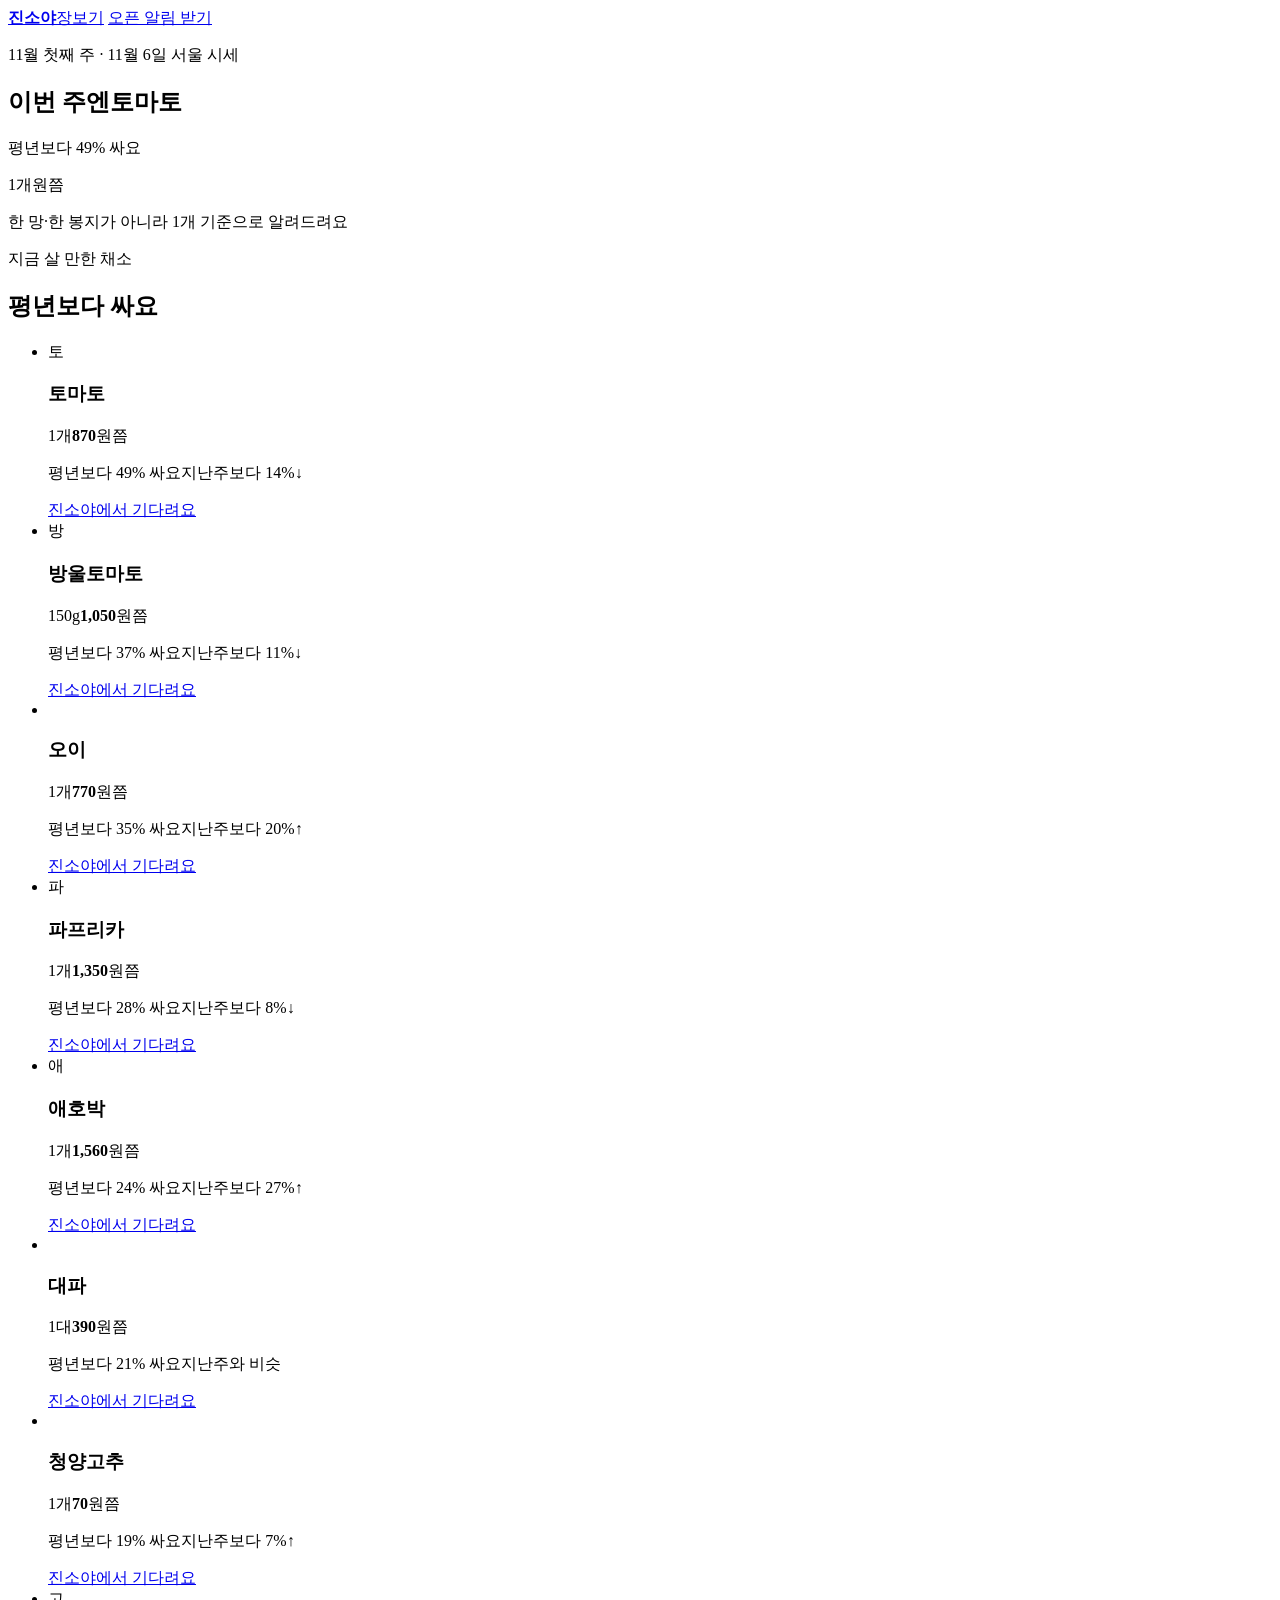
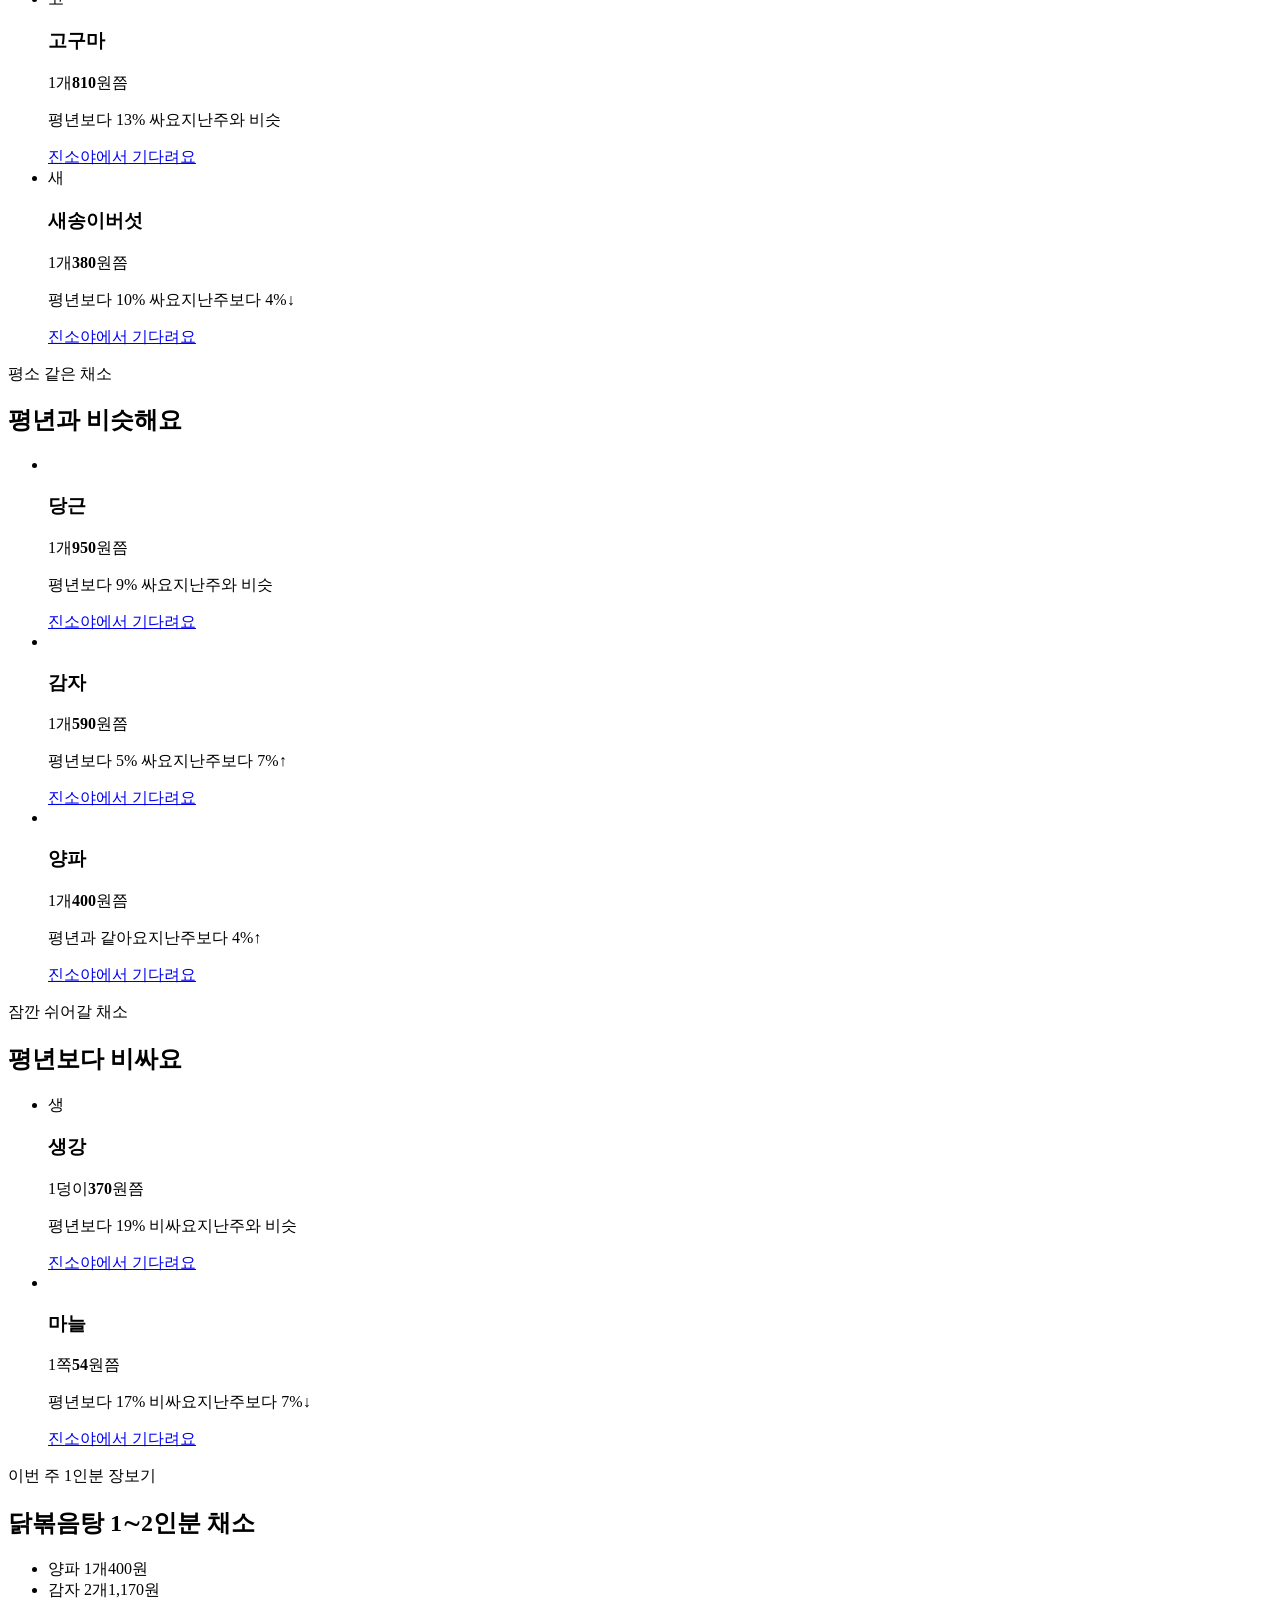
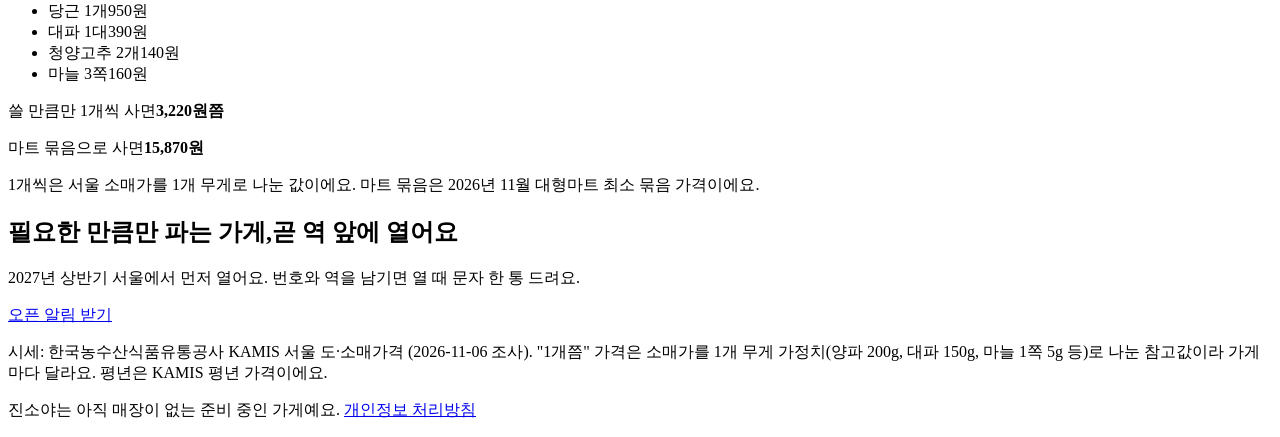
==== jangbogi/index.html @ e2eb1c53 "주간 장보기 첫 공개 (11월 6일 서울 시세)" ====
<!DOCTYPE html>
<html lang="ko">
  <head>
    <base href="/jinsoya-pages/jangbogi/"/>
    <meta charset="utf-8"/>
    <meta property="og:title" content="진소야 장보기 · 11월 첫째 주"/>
    <meta property="og:description" content="11월 첫째 주엔 토마토. 서울 채소 시세를 한 망이 아니라 1개 기준으로 알려드려요."/>
    <meta property="og:type" content="website"/>
    <link crossorigin href="https://cdn.jsdelivr.net" rel="preconnect"/>
    <link crossorigin href="https://cdn.jsdelivr.net/gh/orioncactus/pretendard@v1.3.9/dist/web/variable/pretendardvariable-dynamic-subset.min.css" rel="stylesheet"/>
    <link href="styles/jangbogi.css" rel="stylesheet"/>
    <!--$-->
    <title>진소야 장보기 · 11월 첫째 주 채소 시세</title>
    <meta name="viewport" content="width=device-width, initial-scale=1"/>
    <meta name="description" content="11월 첫째 주엔 토마토. 서울 채소 시세를 한 망이 아니라 1개 기준으로 알려드려요."/>
    <meta name="theme-color" content="#070A08"/>
    <!--/-->
  </head>
  <body>
    <div class="page">
      <header class="bar">
        <a class="brand" href="https://realyoungk.github.io/jinsoya-pages/"><strong>진소야</strong><span>장보기</span></a>
        <a class="bar-cta" href="https://realyoungk.github.io/jinsoya-pages/#signup">오픈 알림 받기</a>
      </header>
      <main>
        <section class="hero" aria-labelledby="hero-title">
          <div class="aurora" aria-hidden="true"></div>
          <p class="eyebrow">11월 첫째 주 · 11월 6일 서울 시세</p>
          <h1 id="hero-title"><span class="line">이번 주엔</span><span class="line lime">토마토</span></h1>
          <p class="hero-sub">평년보다 49% 싸요</p>
          <p class="hero-price">
            <span class="unit">1개</span><strong class="num count" style="--to: 870" aria-label="870"></strong><span class="unit">원쯤</span>
          </p>
          <p class="hero-note">한 망·한 봉지가 아니라 1개 기준으로 알려드려요</p>
        </section>
        <section id="cheap" class="block cheap" aria-labelledby="cheap-title">
          <p class="eyebrow">지금 살 만한 채소</p>
          <h2 id="cheap-title">평년보다 싸요</h2>
          <ul class="cards">
            <li class="card">
              <div class="card-head"><span class="card-dot" aria-hidden="true">토</span><h3>토마토</h3></div><p class="card-price"><span>1개</span><strong>870</strong><span>원쯤</span></p><p class="card-trend"><span class="chip cheap">평년보다 49% 싸요</span><span class="week">지난주보다 14%↓</span></p><a class="wait" rel="noopener" href="https://docs.google.com/forms/d/e/1FAIpQLSe5ff_PrtIJWyeBAKrIiZM1Bw_v1-FoOFk8PEQ3kJhehnANwA/viewform?usp=pp_url&amp;entry.336429122=%ED%86%A0%EB%A7%88%ED%86%A0" target="_blank">진소야에서 기다려요</a>
            </li>
            <li class="card">
              <div class="card-head"><span class="card-dot" aria-hidden="true">방</span><h3>방울토마토</h3></div><p class="card-price"><span>150g</span><strong>1,050</strong><span>원쯤</span></p><p class="card-trend"><span class="chip cheap">평년보다 37% 싸요</span><span class="week">지난주보다 11%↓</span></p><a class="wait" rel="noopener" href="https://docs.google.com/forms/d/e/1FAIpQLSe5ff_PrtIJWyeBAKrIiZM1Bw_v1-FoOFk8PEQ3kJhehnANwA/viewform?usp=pp_url&amp;entry.336429122=%EB%B0%A9%EC%9A%B8%ED%86%A0%EB%A7%88%ED%86%A0" target="_blank">진소야에서 기다려요</a>
            </li>
            <li class="card">
              <div class="card-head"><img class="card-veg" aria-hidden="true" alt src="images/veg/v-cucumber.png"/><h3>오이</h3></div><p class="card-price"><span>1개</span><strong>770</strong><span>원쯤</span></p><p class="card-trend"><span class="chip cheap">평년보다 35% 싸요</span><span class="week">지난주보다 20%↑</span></p><a class="wait" rel="noopener" href="https://docs.google.com/forms/d/e/1FAIpQLSe5ff_PrtIJWyeBAKrIiZM1Bw_v1-FoOFk8PEQ3kJhehnANwA/viewform?usp=pp_url&amp;entry.336429122=%EC%98%A4%EC%9D%B4" target="_blank">진소야에서 기다려요</a>
            </li>
            <li class="card">
              <div class="card-head"><span class="card-dot" aria-hidden="true">파</span><h3>파프리카</h3></div><p class="card-price"><span>1개</span><strong>1,350</strong><span>원쯤</span></p><p class="card-trend"><span class="chip cheap">평년보다 28% 싸요</span><span class="week">지난주보다 8%↓</span></p><a class="wait" rel="noopener" href="https://docs.google.com/forms/d/e/1FAIpQLSe5ff_PrtIJWyeBAKrIiZM1Bw_v1-FoOFk8PEQ3kJhehnANwA/viewform?usp=pp_url&amp;entry.336429122=%ED%8C%8C%ED%94%84%EB%A6%AC%EC%B9%B4" target="_blank">진소야에서 기다려요</a>
            </li>
            <li class="card">
              <div class="card-head"><span class="card-dot" aria-hidden="true">애</span><h3>애호박</h3></div><p class="card-price"><span>1개</span><strong>1,560</strong><span>원쯤</span></p><p class="card-trend"><span class="chip cheap">평년보다 24% 싸요</span><span class="week">지난주보다 27%↑</span></p><a class="wait" rel="noopener" href="https://docs.google.com/forms/d/e/1FAIpQLSe5ff_PrtIJWyeBAKrIiZM1Bw_v1-FoOFk8PEQ3kJhehnANwA/viewform?usp=pp_url&amp;entry.336429122=%EC%95%A0%ED%98%B8%EB%B0%95" target="_blank">진소야에서 기다려요</a>
            </li>
            <li class="card">
              <div class="card-head"><img class="card-veg" aria-hidden="true" alt src="images/veg/v-scallion.png"/><h3>대파</h3></div><p class="card-price"><span>1대</span><strong>390</strong><span>원쯤</span></p><p class="card-trend"><span class="chip cheap">평년보다 21% 싸요</span><span class="week">지난주와 비슷</span></p><a class="wait" rel="noopener" href="https://docs.google.com/forms/d/e/1FAIpQLSe5ff_PrtIJWyeBAKrIiZM1Bw_v1-FoOFk8PEQ3kJhehnANwA/viewform?usp=pp_url&amp;entry.875982512=%EB%8C%80%ED%8C%8C" target="_blank">진소야에서 기다려요</a>
            </li>
            <li class="card">
              <div class="card-head"><img class="card-veg" aria-hidden="true" alt src="images/veg/v-chili.png"/><h3>청양고추</h3></div><p class="card-price"><span>1개</span><strong>70</strong><span>원쯤</span></p><p class="card-trend"><span class="chip cheap">평년보다 19% 싸요</span><span class="week">지난주보다 7%↑</span></p><a class="wait" rel="noopener" href="https://docs.google.com/forms/d/e/1FAIpQLSe5ff_PrtIJWyeBAKrIiZM1Bw_v1-FoOFk8PEQ3kJhehnANwA/viewform?usp=pp_url&amp;entry.875982512=%EC%B2%AD%EC%96%91%EA%B3%A0%EC%B6%94" target="_blank">진소야에서 기다려요</a>
            </li>
            <li class="card">
              <div class="card-head"><span class="card-dot" aria-hidden="true">고</span><h3>고구마</h3></div><p class="card-price"><span>1개</span><strong>810</strong><span>원쯤</span></p><p class="card-trend"><span class="chip cheap">평년보다 13% 싸요</span><span class="week">지난주와 비슷</span></p><a class="wait" rel="noopener" href="https://docs.google.com/forms/d/e/1FAIpQLSe5ff_PrtIJWyeBAKrIiZM1Bw_v1-FoOFk8PEQ3kJhehnANwA/viewform?usp=pp_url&amp;entry.1310717686=%EA%B3%A0%EA%B5%AC%EB%A7%88" target="_blank">진소야에서 기다려요</a>
            </li>
            <li class="card">
              <div class="card-head"><span class="card-dot" aria-hidden="true">새</span><h3>새송이버섯</h3></div><p class="card-price"><span>1개</span><strong>380</strong><span>원쯤</span></p><p class="card-trend"><span class="chip cheap">평년보다 10% 싸요</span><span class="week">지난주보다 4%↓</span></p><a class="wait" rel="noopener" href="https://docs.google.com/forms/d/e/1FAIpQLSe5ff_PrtIJWyeBAKrIiZM1Bw_v1-FoOFk8PEQ3kJhehnANwA/viewform?usp=pp_url&amp;entry.2146783415=%EC%83%88%EC%86%A1%EC%9D%B4%EB%B2%84%EC%84%AF" target="_blank">진소야에서 기다려요</a>
            </li>
          </ul>
        </section>
        <section id="steady" class="block steady" aria-labelledby="steady-title">
          <p class="eyebrow">평소 같은 채소</p>
          <h2 id="steady-title">평년과 비슷해요</h2>
          <ul class="cards">
            <li class="card">
              <div class="card-head"><img class="card-veg" aria-hidden="true" alt src="images/veg/v-carrot.png"/><h3>당근</h3></div><p class="card-price"><span>1개</span><strong>950</strong><span>원쯤</span></p><p class="card-trend"><span class="chip steady">평년보다 9% 싸요</span><span class="week">지난주와 비슷</span></p><a class="wait" rel="noopener" href="https://docs.google.com/forms/d/e/1FAIpQLSe5ff_PrtIJWyeBAKrIiZM1Bw_v1-FoOFk8PEQ3kJhehnANwA/viewform?usp=pp_url&amp;entry.1310717686=%EB%8B%B9%EA%B7%BC" target="_blank">진소야에서 기다려요</a>
            </li>
            <li class="card">
              <div class="card-head"><img class="card-veg" aria-hidden="true" alt src="images/veg/v-potato.png"/><h3>감자</h3></div><p class="card-price"><span>1개</span><strong>590</strong><span>원쯤</span></p><p class="card-trend"><span class="chip steady">평년보다 5% 싸요</span><span class="week">지난주보다 7%↑</span></p><a class="wait" rel="noopener" href="https://docs.google.com/forms/d/e/1FAIpQLSe5ff_PrtIJWyeBAKrIiZM1Bw_v1-FoOFk8PEQ3kJhehnANwA/viewform?usp=pp_url&amp;entry.1310717686=%EA%B0%90%EC%9E%90" target="_blank">진소야에서 기다려요</a>
            </li>
            <li class="card">
              <div class="card-head"><img class="card-veg" aria-hidden="true" alt src="images/veg/v-onion.png"/><h3>양파</h3></div><p class="card-price"><span>1개</span><strong>400</strong><span>원쯤</span></p><p class="card-trend"><span class="chip steady">평년과 같아요</span><span class="week">지난주보다 4%↑</span></p><a class="wait" rel="noopener" href="https://docs.google.com/forms/d/e/1FAIpQLSe5ff_PrtIJWyeBAKrIiZM1Bw_v1-FoOFk8PEQ3kJhehnANwA/viewform?usp=pp_url&amp;entry.875982512=%EC%96%91%ED%8C%8C" target="_blank">진소야에서 기다려요</a>
            </li>
          </ul>
        </section>
        <section id="pricey" class="block pricey" aria-labelledby="pricey-title">
          <p class="eyebrow">잠깐 쉬어갈 채소</p>
          <h2 id="pricey-title">평년보다 비싸요</h2>
          <ul class="cards">
            <li class="card">
              <div class="card-head"><span class="card-dot" aria-hidden="true">생</span><h3>생강</h3></div><p class="card-price"><span>1덩이</span><strong>370</strong><span>원쯤</span></p><p class="card-trend"><span class="chip pricey">평년보다 19% 비싸요</span><span class="week">지난주와 비슷</span></p><a class="wait" rel="noopener" href="https://docs.google.com/forms/d/e/1FAIpQLSe5ff_PrtIJWyeBAKrIiZM1Bw_v1-FoOFk8PEQ3kJhehnANwA/viewform?usp=pp_url&amp;entry.875982512=%EC%83%9D%EA%B0%95" target="_blank">진소야에서 기다려요</a>
            </li>
            <li class="card">
              <div class="card-head"><img class="card-veg" aria-hidden="true" alt src="images/veg/v-garlic.png"/><h3>마늘</h3></div><p class="card-price"><span>1쪽</span><strong>54</strong><span>원쯤</span></p><p class="card-trend"><span class="chip pricey">평년보다 17% 비싸요</span><span class="week">지난주보다 7%↓</span></p><a class="wait" rel="noopener" href="https://docs.google.com/forms/d/e/1FAIpQLSe5ff_PrtIJWyeBAKrIiZM1Bw_v1-FoOFk8PEQ3kJhehnANwA/viewform?usp=pp_url&amp;entry.875982512=%EB%A7%88%EB%8A%98" target="_blank">진소야에서 기다려요</a>
            </li>
          </ul>
        </section>
        <section id="basket" class="block basket" aria-labelledby="basket-title">
          <p class="eyebrow">이번 주 1인분 장보기</p>
          <h2 id="basket-title">닭볶음탕 1∼2인분 채소</h2>
          <ul class="lines">
            <li><span class="name">양파 1개</span><span class="sub">400원</span></li>
            <li><span class="name">감자 2개</span><span class="sub">1,170원</span></li>
            <li><span class="name">당근 1개</span><span class="sub">950원</span></li>
            <li><span class="name">대파 1대</span><span class="sub">390원</span></li>
            <li><span class="name">청양고추 2개</span><span class="sub">140원</span></li>
            <li><span class="name">마늘 3쪽</span><span class="sub">160원</span></li>
          </ul>
          <div class="totals">
            <p class="total"><span>쓸 만큼만 1개씩 사면</span><strong>3,220원쯤</strong></p>
            <p class="bundle"><span>마트 묶음으로 사면</span><strong>15,870원</strong></p>
          </div>
          <p class="fine">1개씩은 서울 소매가를 1개 무게로 나눈 값이에요. 마트 묶음은 2026년 11월 대형마트 최소 묶음 가격이에요.</p>
        </section>
        <section class="block cta" aria-labelledby="cta-title">
          <h2 id="cta-title"><span class="line">필요한 만큼만 파는 가게,</span><span class="line lime">곧 역 앞에 열어요</span></h2>
          <p>2027년 상반기 서울에서 먼저 열어요. 번호와 역을 남기면 열 때 문자 한 통 드려요.</p>
          <a class="button" href="https://realyoungk.github.io/jinsoya-pages/#signup">오픈 알림 받기</a>
        </section>
      </main>
      <footer class="foot">
        <p>
          시세: 한국농수산식품유통공사 KAMIS 서울 도·소매가격 (2026-11-06 조사). "1개쯤" 가격은 소매가를 1개 무게 가정치(양파 200g, 대파 150g, 마늘 1쪽 5g 등)로 나눈 참고값이라 가게마다 달라요. 
          평년은 KAMIS 평년 가격이에요.
        </p>
        <p>
          진소야는 아직 매장이 없는 준비 중인 가게예요. <a href="https://realyoungk.github.io/jinsoya-pages/privacy.html">개인정보 처리방침</a>
        </p>
      </footer>
    </div>
  </body>
</html>
---- jangbogi/styles/jangbogi.css ----
/* 진소야 장보기 — 랜딩 v8 언어: 어두운 무대 + 굵은 흰 글씨 + 라임 강조 + 코랄은 "비싸요" */
:root {
  --stage: #0B0E0A;
  --stage-2: #121812;
  --card: #151C16;
  --line: rgba(244, 247, 241, .10);
  --text: #F4F7F1;
  --muted: #A3AFA6;
  --lime: #C8F169;
  --mint: #8EE3B0;
  --coral: #FF7A59;
  --font: "Pretendard Variable", Pretendard, -apple-system, BlinkMacSystemFont, "Apple SD Gothic Neo", "Malgun Gothic", "Noto Sans KR", sans-serif;
  --gutter: clamp(1rem, 5vw, 3rem);
  --wrap: 68rem;
  --ease: cubic-bezier(.2, .8, .2, 1);
  color-scheme: dark;
}

* { box-sizing: border-box; }
html { -webkit-text-size-adjust: 100%; }
body {
  margin: 0;
  background: var(--stage);
  color: var(--text);
  font-family: var(--font);
  font-size: 1rem;
  line-height: 1.6;
  letter-spacing: -0.015em;
  word-break: keep-all;
  overflow-wrap: break-word;
  -webkit-font-smoothing: antialiased;
  overflow-x: clip;
}
a { color: inherit; }
img { display: block; max-width: 100%; }
h1, h2, h3, p { margin: 0; }

/* 머리글 */
.bar {
  position: sticky; top: 0; z-index: 10;
  display: flex; align-items: center; justify-content: space-between;
  padding: .75rem var(--gutter);
  background: rgba(11, 14, 10, .72);
  backdrop-filter: blur(14px) saturate(1.4);
  -webkit-backdrop-filter: blur(14px) saturate(1.4);
  border-bottom: 1px solid var(--line);
}
.brand { display: flex; gap: .4rem; align-items: baseline; text-decoration: none; font-size: 1.05rem; }
.brand strong { font-weight: 800; letter-spacing: -0.04em; }
.brand span { color: var(--lime); font-weight: 700; }
.bar-cta {
  text-decoration: none; font-weight: 700; font-size: .9rem;
  padding: .5rem .95rem; border-radius: 999px;
  background: var(--text); color: var(--stage);
}

main { display: block; }

/* 히어로 */
.hero {
  position: relative; isolation: isolate;
  min-height: min(92svh, 52rem);
  display: flex; flex-direction: column; align-items: center; justify-content: center;
  text-align: center;
  padding: 5rem var(--gutter) 4rem;
  overflow: hidden;
}
.aurora {
  position: absolute; inset: -20%; z-index: -1;
  background:
    radial-gradient(40% 35% at 30% 40%, rgba(200, 241, 105, .28), transparent 70%),
    radial-gradient(35% 30% at 70% 55%, rgba(142, 227, 176, .22), transparent 70%),
    radial-gradient(30% 25% at 50% 80%, rgba(255, 228, 138, .10), transparent 70%);
  filter: blur(30px);
  animation: drift 18s var(--ease) infinite alternate;
}
@keyframes drift {
  from { transform: translate3d(-3%, -2%, 0) scale(1); }
  to { transform: translate3d(3%, 2%, 0) scale(1.08); }
}
.eyebrow { color: var(--muted); font-weight: 700; font-size: .95rem; letter-spacing: -0.01em; }
.hero h1 {
  margin-top: 1rem;
  font-size: clamp(3.2rem, 15vw, 9.5rem);
  font-weight: 800; line-height: 1.02; letter-spacing: -0.06em;
}
.line { display: block; }
.lime { color: var(--lime); }
.hero h1 .line { opacity: 0; transform: translateY(.3em); animation: rise .9s var(--ease) forwards; }
.hero h1 .line + .line { animation-delay: .15s; }
@keyframes rise { to { opacity: 1; transform: none; } }
.hero-sub { margin-top: 1.25rem; font-size: clamp(1.25rem, 4.5vw, 2rem); font-weight: 700; letter-spacing: -0.03em; }
.hero-veg {
  width: clamp(9rem, 34vw, 15rem); margin-top: 2rem;
  filter: drop-shadow(0 30px 40px rgba(0, 0, 0, .55));
  animation: float 6s ease-in-out infinite;
}
@keyframes float { 50% { transform: translateY(-14px) rotate(-3deg); } }
.hero-price { margin-top: 1.5rem; display: flex; align-items: baseline; gap: .5rem; justify-content: center; }
.hero-price .unit { color: var(--muted); font-weight: 700; font-size: clamp(1rem, 3.5vw, 1.4rem); }
.num { font-size: clamp(3rem, 12vw, 6rem); font-weight: 800; letter-spacing: -0.05em; line-height: 1; font-variant-numeric: tabular-nums; }
.hero-note { margin-top: 2rem; color: var(--muted); font-size: .95rem; }

/* 0부터 올라가는 숫자 (CSS만) */
@property --n { syntax: "<integer>"; inherits: false; initial-value: 0; }
.count { --n: var(--to); counter-reset: n var(--n); animation: count 1.6s var(--ease) .4s both; }
.count::after { content: counter(n); }
@keyframes count { from { --n: 0; } to { --n: var(--to); } }

/* 블록 공통 */
.block { max-width: var(--wrap); margin: 0 auto; padding: 4.5rem var(--gutter); }
.block h2 {
  margin-top: .5rem;
  font-size: clamp(2rem, 7vw, 3.75rem); font-weight: 800; line-height: 1.1; letter-spacing: -0.05em;
}
.block.cheap h2 { color: var(--lime); }
.block.pricey h2 { color: var(--coral); }

/* 카드 */
.cards {
  list-style: none; margin: 2rem 0 0; padding: 0;
  display: grid; gap: .75rem;
  grid-template-columns: repeat(auto-fill, minmax(min(100%, 15rem), 1fr));
}
.card {
  position: relative;
  display: flex; flex-direction: column; gap: .6rem;
  padding: 1.25rem;
  background: var(--card);
  border: 1px solid var(--line);
  border-radius: 1.25rem;
  transition: transform .4s var(--ease), border-color .4s var(--ease);
}
.card:hover { transform: translateY(-3px); border-color: rgba(200, 241, 105, .35); }
.card-head { display: flex; align-items: center; gap: .75rem; }
.card-veg { width: 3.25rem; height: 3.25rem; object-fit: contain; filter: drop-shadow(0 8px 10px rgba(0, 0, 0, .5)); }
.card-dot {
  width: 3.25rem; height: 3.25rem; flex: none;
  display: grid; place-items: center;
  border-radius: 50%; background: rgba(200, 241, 105, .12); color: var(--lime);
  font-weight: 800; font-size: 1.25rem;
}
.card h3 { font-size: 1.35rem; font-weight: 800; letter-spacing: -0.04em; }
.card-price { display: flex; align-items: baseline; gap: .35rem; }
.card-price span { color: var(--muted); font-weight: 600; font-size: .9rem; }
.card-price strong { font-size: 2rem; font-weight: 800; letter-spacing: -0.04em; font-variant-numeric: tabular-nums; }
.card-trend { display: flex; flex-wrap: wrap; gap: .4rem .6rem; align-items: center; font-size: .875rem; }
.chip { padding: .2rem .6rem; border-radius: 999px; font-weight: 700; }
.chip.cheap { background: rgba(200, 241, 105, .14); color: var(--lime); }
.chip.steady { background: rgba(244, 247, 241, .08); color: var(--text); }
.chip.pricey { background: rgba(255, 122, 89, .14); color: var(--coral); }
.week { color: var(--muted); }
.wait {
  margin-top: auto; align-self: flex-start;
  font-size: .875rem; font-weight: 700; color: var(--muted);
  text-decoration: none; padding-top: .25rem;
}
.wait::after { content: " →"; }
.wait:hover, .wait:focus-visible { color: var(--lime); }
/* 카드 전체를 누를 수 있게 */
.wait::before { content: ""; position: absolute; inset: 0; border-radius: inherit; }

/* 장바구니 */
.basket .lines { list-style: none; margin: 2rem 0 0; padding: 0; border-top: 1px solid var(--line); max-width: 36rem; }
.basket .lines li { display: flex; justify-content: space-between; padding: .85rem 0; border-bottom: 1px solid var(--line); font-size: 1.05rem; }
.basket .name { font-weight: 700; }
.basket .sub { color: var(--muted); font-variant-numeric: tabular-nums; }
.totals { margin-top: 2rem; display: grid; gap: 1rem; max-width: 36rem; }
.totals p { display: flex; justify-content: space-between; align-items: baseline; gap: 1rem; }
.totals span { color: var(--muted); font-weight: 700; }
.total strong { font-size: clamp(2.25rem, 9vw, 3.5rem); font-weight: 800; color: var(--lime); letter-spacing: -0.05em; }
.bundle strong { font-size: 1.5rem; font-weight: 800; color: var(--coral); text-decoration: line-through; text-decoration-thickness: 2px; }
.fine { margin-top: 1.5rem; color: var(--muted); font-size: .85rem; max-width: 36rem; }

/* 마무리 */
.cta { text-align: center; padding-block: 6rem; }
.cta p { margin: 1.25rem auto 0; color: var(--muted); max-width: 28rem; }
.button {
  display: inline-block; margin-top: 2rem;
  padding: 1rem 2rem; border-radius: 999px;
  background: var(--lime); color: var(--stage);
  font-weight: 800; font-size: 1.1rem; text-decoration: none;
  transition: transform .3s var(--ease);
}
.button:hover { transform: scale(1.04); }

.foot {
  max-width: var(--wrap); margin: 0 auto;
  padding: 2.5rem var(--gutter) 3rem;
  border-top: 1px solid var(--line);
  color: var(--muted); font-size: .8rem; line-height: 1.7;
  display: grid; gap: .75rem;
}

:focus-visible { outline: 2px solid var(--lime); outline-offset: 3px; border-radius: 4px; }

@media (prefers-reduced-motion: reduce) {
  *, *::before, *::after { animation: none !important; transition: none !important; }
  .hero h1 .line { opacity: 1; transform: none; }
}

/* 휴대폰: 카드 두 줄로 촘촘하게 */
@media (max-width: 30rem) {
  .cards { grid-template-columns: repeat(2, minmax(0, 1fr)); gap: .6rem; }
  .card { padding: 1rem .9rem; border-radius: 1rem; gap: .5rem; }
  .card-veg, .card-dot { width: 2.5rem; height: 2.5rem; font-size: 1rem; }
  .card h3 { font-size: 1.1rem; }
  .card-price strong { font-size: 1.55rem; }
  .card-price span { font-size: .8rem; }
  .card-trend { font-size: .75rem; }
  .chip { padding: .15rem .5rem; }
  .wait { font-size: .8rem; }
}
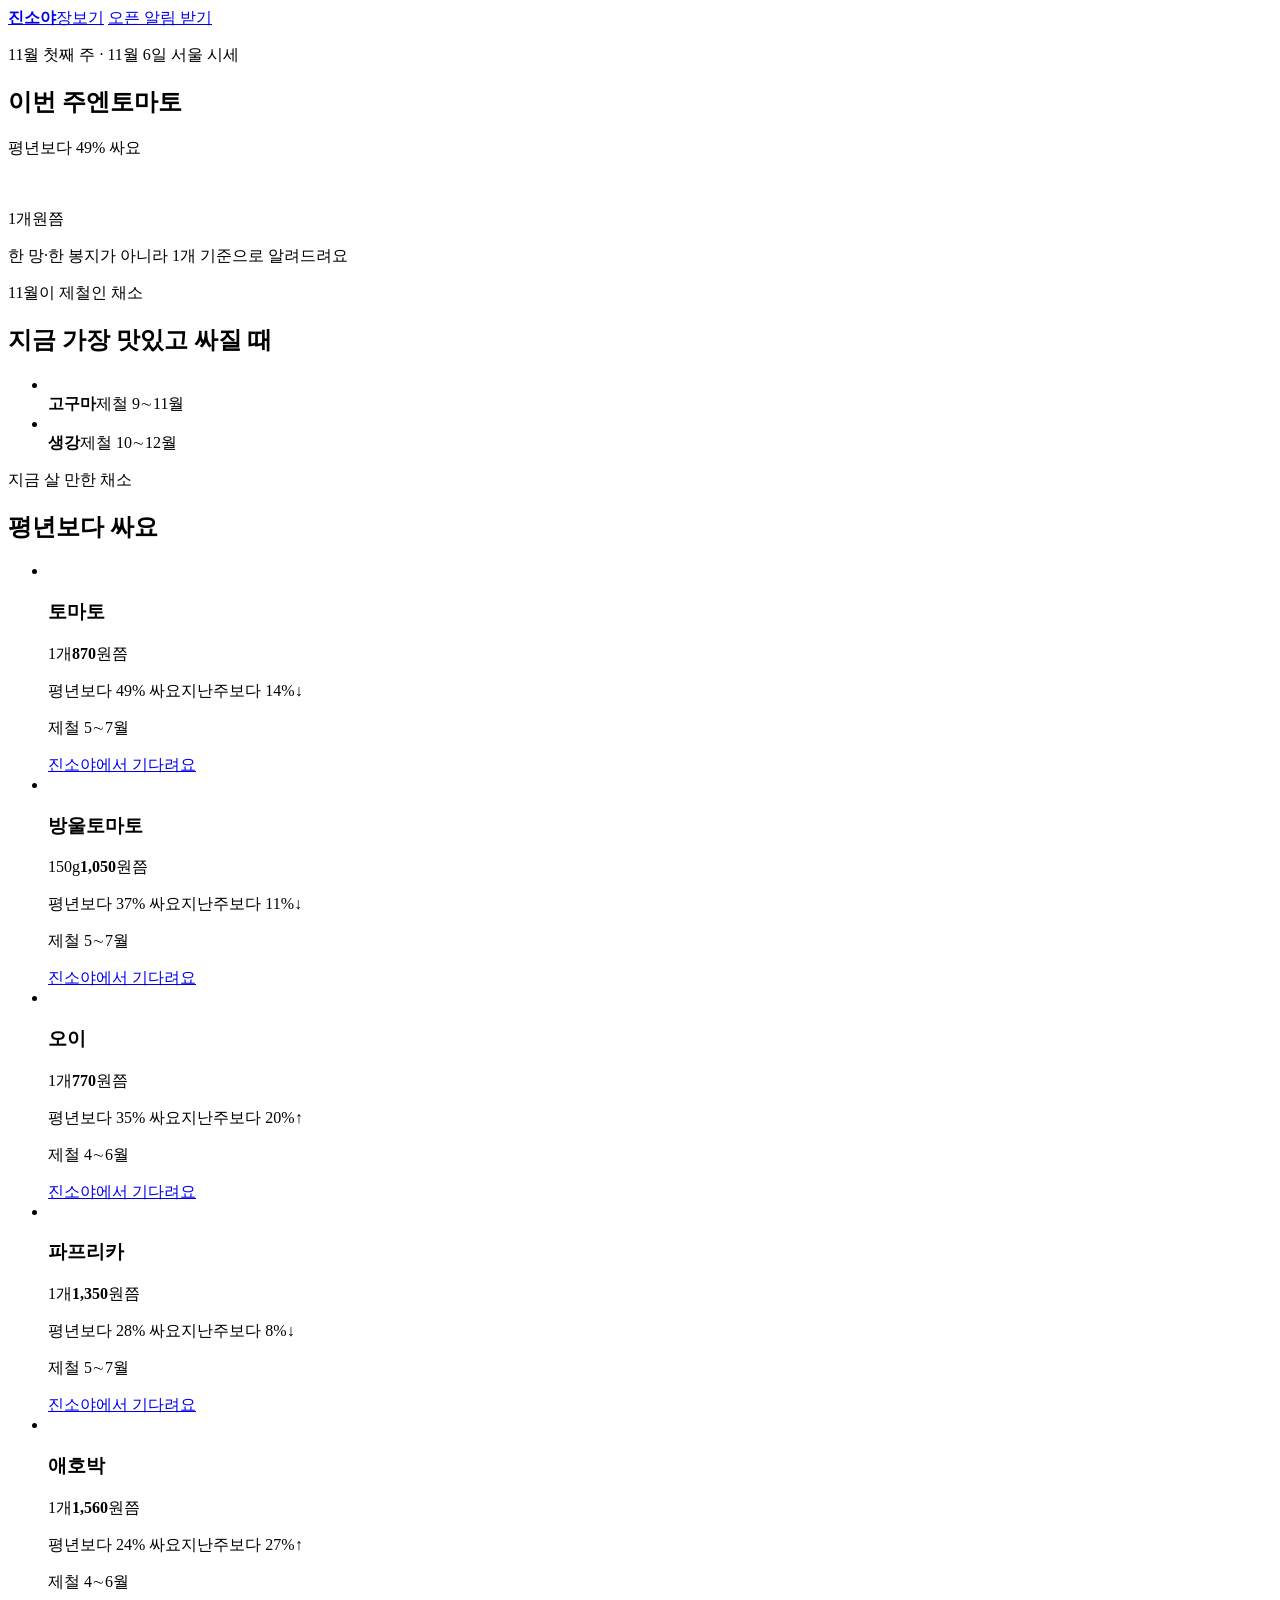
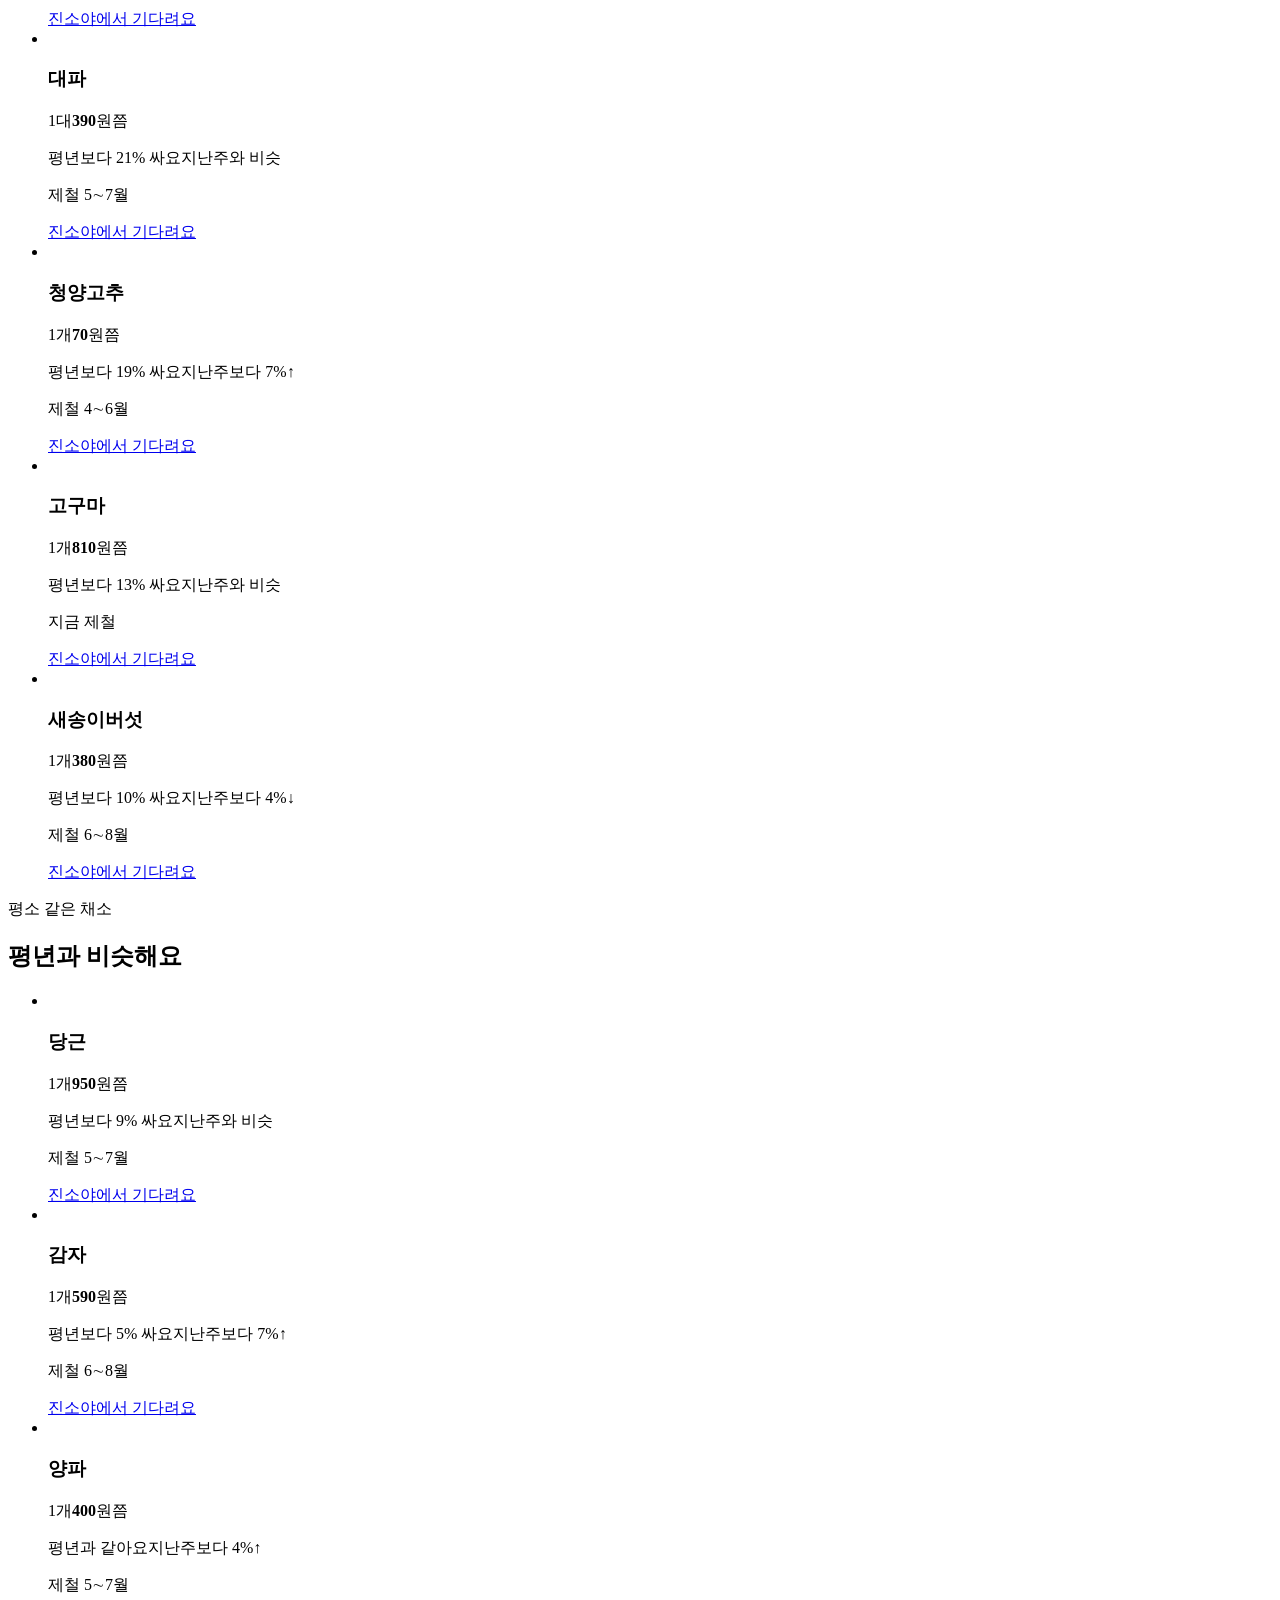
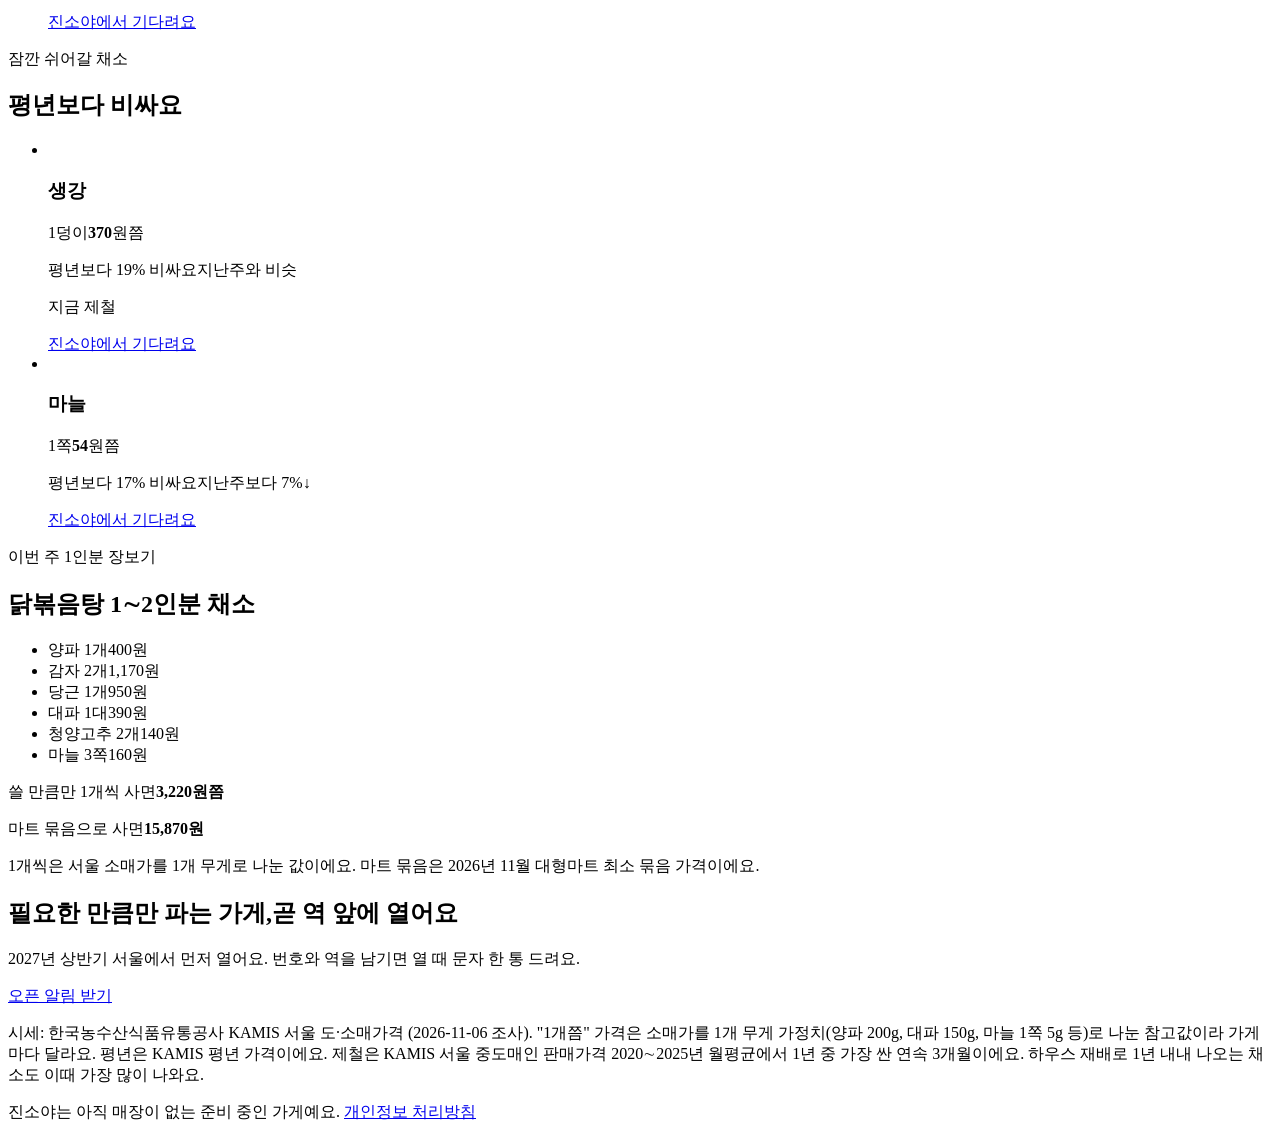
==== commit 3ca727fe: "제철 표시와 채소 이미지 8종 추가" ====
--- a/jangbogi/index.html
+++ b/jangbogi/index.html
@@ -28,41 +28,54 @@
           <p class="eyebrow">11월 첫째 주 · 11월 6일 서울 시세</p>
           <h1 id="hero-title"><span class="line">이번 주엔</span><span class="line lime">토마토</span></h1>
           <p class="hero-sub">평년보다 49% 싸요</p>
+          <img class="hero-veg" aria-hidden="true" alt src="images/veg/v-tomato.png"/>
           <p class="hero-price">
             <span class="unit">1개</span><strong class="num count" style="--to: 870" aria-label="870"></strong><span class="unit">원쯤</span>
           </p>
           <p class="hero-note">한 망·한 봉지가 아니라 1개 기준으로 알려드려요</p>
+        </section>
+        <section id="season" class="block season" aria-labelledby="season-title">
+          <p class="eyebrow">11월이 제철인 채소</p>
+          <h2 id="season-title">지금 가장 맛있고 싸질 때</h2>
+          <ul class="season-list">
+            <li>
+              <img aria-hidden="true" alt src="images/veg/v-sweet-potato.png"/><div><strong>고구마</strong><span>제철 9∼11월</span></div>
+            </li>
+            <li>
+              <img aria-hidden="true" alt src="images/veg/v-ginger.png"/><div><strong>생강</strong><span>제철 10∼12월</span></div>
+            </li>
+          </ul>
         </section>
         <section id="cheap" class="block cheap" aria-labelledby="cheap-title">
           <p class="eyebrow">지금 살 만한 채소</p>
           <h2 id="cheap-title">평년보다 싸요</h2>
           <ul class="cards">
             <li class="card">
-              <div class="card-head"><span class="card-dot" aria-hidden="true">토</span><h3>토마토</h3></div><p class="card-price"><span>1개</span><strong>870</strong><span>원쯤</span></p><p class="card-trend"><span class="chip cheap">평년보다 49% 싸요</span><span class="week">지난주보다 14%↓</span></p><a class="wait" rel="noopener" href="https://docs.google.com/forms/d/e/1FAIpQLSe5ff_PrtIJWyeBAKrIiZM1Bw_v1-FoOFk8PEQ3kJhehnANwA/viewform?usp=pp_url&amp;entry.336429122=%ED%86%A0%EB%A7%88%ED%86%A0" target="_blank">진소야에서 기다려요</a>
+              <div class="card-head"><img class="card-veg" aria-hidden="true" alt src="images/veg/v-tomato.png"/><h3>토마토</h3></div><p class="card-price"><span>1개</span><strong>870</strong><span>원쯤</span></p><p class="card-trend"><span class="chip cheap">평년보다 49% 싸요</span><span class="week">지난주보다 14%↓</span></p><p class="card-season"><span class="season-off">제철 5∼7월</span></p><a class="wait" rel="noopener" href="https://docs.google.com/forms/d/e/1FAIpQLSe5ff_PrtIJWyeBAKrIiZM1Bw_v1-FoOFk8PEQ3kJhehnANwA/viewform?usp=pp_url&amp;entry.336429122=%ED%86%A0%EB%A7%88%ED%86%A0" target="_blank">진소야에서 기다려요</a>
             </li>
             <li class="card">
-              <div class="card-head"><span class="card-dot" aria-hidden="true">방</span><h3>방울토마토</h3></div><p class="card-price"><span>150g</span><strong>1,050</strong><span>원쯤</span></p><p class="card-trend"><span class="chip cheap">평년보다 37% 싸요</span><span class="week">지난주보다 11%↓</span></p><a class="wait" rel="noopener" href="https://docs.google.com/forms/d/e/1FAIpQLSe5ff_PrtIJWyeBAKrIiZM1Bw_v1-FoOFk8PEQ3kJhehnANwA/viewform?usp=pp_url&amp;entry.336429122=%EB%B0%A9%EC%9A%B8%ED%86%A0%EB%A7%88%ED%86%A0" target="_blank">진소야에서 기다려요</a>
+              <div class="card-head"><img class="card-veg" aria-hidden="true" alt src="images/veg/v-cherry-tomato.png"/><h3>방울토마토</h3></div><p class="card-price"><span>150g</span><strong>1,050</strong><span>원쯤</span></p><p class="card-trend"><span class="chip cheap">평년보다 37% 싸요</span><span class="week">지난주보다 11%↓</span></p><p class="card-season"><span class="season-off">제철 5∼7월</span></p><a class="wait" rel="noopener" href="https://docs.google.com/forms/d/e/1FAIpQLSe5ff_PrtIJWyeBAKrIiZM1Bw_v1-FoOFk8PEQ3kJhehnANwA/viewform?usp=pp_url&amp;entry.336429122=%EB%B0%A9%EC%9A%B8%ED%86%A0%EB%A7%88%ED%86%A0" target="_blank">진소야에서 기다려요</a>
             </li>
             <li class="card">
-              <div class="card-head"><img class="card-veg" aria-hidden="true" alt src="images/veg/v-cucumber.png"/><h3>오이</h3></div><p class="card-price"><span>1개</span><strong>770</strong><span>원쯤</span></p><p class="card-trend"><span class="chip cheap">평년보다 35% 싸요</span><span class="week">지난주보다 20%↑</span></p><a class="wait" rel="noopener" href="https://docs.google.com/forms/d/e/1FAIpQLSe5ff_PrtIJWyeBAKrIiZM1Bw_v1-FoOFk8PEQ3kJhehnANwA/viewform?usp=pp_url&amp;entry.336429122=%EC%98%A4%EC%9D%B4" target="_blank">진소야에서 기다려요</a>
+              <div class="card-head"><img class="card-veg" aria-hidden="true" alt src="images/veg/v-cucumber.png"/><h3>오이</h3></div><p class="card-price"><span>1개</span><strong>770</strong><span>원쯤</span></p><p class="card-trend"><span class="chip cheap">평년보다 35% 싸요</span><span class="week">지난주보다 20%↑</span></p><p class="card-season"><span class="season-off">제철 4∼6월</span></p><a class="wait" rel="noopener" href="https://docs.google.com/forms/d/e/1FAIpQLSe5ff_PrtIJWyeBAKrIiZM1Bw_v1-FoOFk8PEQ3kJhehnANwA/viewform?usp=pp_url&amp;entry.336429122=%EC%98%A4%EC%9D%B4" target="_blank">진소야에서 기다려요</a>
             </li>
             <li class="card">
-              <div class="card-head"><span class="card-dot" aria-hidden="true">파</span><h3>파프리카</h3></div><p class="card-price"><span>1개</span><strong>1,350</strong><span>원쯤</span></p><p class="card-trend"><span class="chip cheap">평년보다 28% 싸요</span><span class="week">지난주보다 8%↓</span></p><a class="wait" rel="noopener" href="https://docs.google.com/forms/d/e/1FAIpQLSe5ff_PrtIJWyeBAKrIiZM1Bw_v1-FoOFk8PEQ3kJhehnANwA/viewform?usp=pp_url&amp;entry.336429122=%ED%8C%8C%ED%94%84%EB%A6%AC%EC%B9%B4" target="_blank">진소야에서 기다려요</a>
+              <div class="card-head"><img class="card-veg" aria-hidden="true" alt src="images/veg/v-paprika.png"/><h3>파프리카</h3></div><p class="card-price"><span>1개</span><strong>1,350</strong><span>원쯤</span></p><p class="card-trend"><span class="chip cheap">평년보다 28% 싸요</span><span class="week">지난주보다 8%↓</span></p><p class="card-season"><span class="season-off">제철 5∼7월</span></p><a class="wait" rel="noopener" href="https://docs.google.com/forms/d/e/1FAIpQLSe5ff_PrtIJWyeBAKrIiZM1Bw_v1-FoOFk8PEQ3kJhehnANwA/viewform?usp=pp_url&amp;entry.336429122=%ED%8C%8C%ED%94%84%EB%A6%AC%EC%B9%B4" target="_blank">진소야에서 기다려요</a>
             </li>
             <li class="card">
-              <div class="card-head"><span class="card-dot" aria-hidden="true">애</span><h3>애호박</h3></div><p class="card-price"><span>1개</span><strong>1,560</strong><span>원쯤</span></p><p class="card-trend"><span class="chip cheap">평년보다 24% 싸요</span><span class="week">지난주보다 27%↑</span></p><a class="wait" rel="noopener" href="https://docs.google.com/forms/d/e/1FAIpQLSe5ff_PrtIJWyeBAKrIiZM1Bw_v1-FoOFk8PEQ3kJhehnANwA/viewform?usp=pp_url&amp;entry.336429122=%EC%95%A0%ED%98%B8%EB%B0%95" target="_blank">진소야에서 기다려요</a>
+              <div class="card-head"><img class="card-veg" aria-hidden="true" alt src="images/veg/v-zucchini.png"/><h3>애호박</h3></div><p class="card-price"><span>1개</span><strong>1,560</strong><span>원쯤</span></p><p class="card-trend"><span class="chip cheap">평년보다 24% 싸요</span><span class="week">지난주보다 27%↑</span></p><p class="card-season"><span class="season-off">제철 4∼6월</span></p><a class="wait" rel="noopener" href="https://docs.google.com/forms/d/e/1FAIpQLSe5ff_PrtIJWyeBAKrIiZM1Bw_v1-FoOFk8PEQ3kJhehnANwA/viewform?usp=pp_url&amp;entry.336429122=%EC%95%A0%ED%98%B8%EB%B0%95" target="_blank">진소야에서 기다려요</a>
             </li>
             <li class="card">
-              <div class="card-head"><img class="card-veg" aria-hidden="true" alt src="images/veg/v-scallion.png"/><h3>대파</h3></div><p class="card-price"><span>1대</span><strong>390</strong><span>원쯤</span></p><p class="card-trend"><span class="chip cheap">평년보다 21% 싸요</span><span class="week">지난주와 비슷</span></p><a class="wait" rel="noopener" href="https://docs.google.com/forms/d/e/1FAIpQLSe5ff_PrtIJWyeBAKrIiZM1Bw_v1-FoOFk8PEQ3kJhehnANwA/viewform?usp=pp_url&amp;entry.875982512=%EB%8C%80%ED%8C%8C" target="_blank">진소야에서 기다려요</a>
+              <div class="card-head"><img class="card-veg" aria-hidden="true" alt src="images/veg/v-scallion.png"/><h3>대파</h3></div><p class="card-price"><span>1대</span><strong>390</strong><span>원쯤</span></p><p class="card-trend"><span class="chip cheap">평년보다 21% 싸요</span><span class="week">지난주와 비슷</span></p><p class="card-season"><span class="season-off">제철 5∼7월</span></p><a class="wait" rel="noopener" href="https://docs.google.com/forms/d/e/1FAIpQLSe5ff_PrtIJWyeBAKrIiZM1Bw_v1-FoOFk8PEQ3kJhehnANwA/viewform?usp=pp_url&amp;entry.875982512=%EB%8C%80%ED%8C%8C" target="_blank">진소야에서 기다려요</a>
             </li>
             <li class="card">
-              <div class="card-head"><img class="card-veg" aria-hidden="true" alt src="images/veg/v-chili.png"/><h3>청양고추</h3></div><p class="card-price"><span>1개</span><strong>70</strong><span>원쯤</span></p><p class="card-trend"><span class="chip cheap">평년보다 19% 싸요</span><span class="week">지난주보다 7%↑</span></p><a class="wait" rel="noopener" href="https://docs.google.com/forms/d/e/1FAIpQLSe5ff_PrtIJWyeBAKrIiZM1Bw_v1-FoOFk8PEQ3kJhehnANwA/viewform?usp=pp_url&amp;entry.875982512=%EC%B2%AD%EC%96%91%EA%B3%A0%EC%B6%94" target="_blank">진소야에서 기다려요</a>
+              <div class="card-head"><img class="card-veg" aria-hidden="true" alt src="images/veg/v-chili.png"/><h3>청양고추</h3></div><p class="card-price"><span>1개</span><strong>70</strong><span>원쯤</span></p><p class="card-trend"><span class="chip cheap">평년보다 19% 싸요</span><span class="week">지난주보다 7%↑</span></p><p class="card-season"><span class="season-off">제철 4∼6월</span></p><a class="wait" rel="noopener" href="https://docs.google.com/forms/d/e/1FAIpQLSe5ff_PrtIJWyeBAKrIiZM1Bw_v1-FoOFk8PEQ3kJhehnANwA/viewform?usp=pp_url&amp;entry.875982512=%EC%B2%AD%EC%96%91%EA%B3%A0%EC%B6%94" target="_blank">진소야에서 기다려요</a>
             </li>
             <li class="card">
-              <div class="card-head"><span class="card-dot" aria-hidden="true">고</span><h3>고구마</h3></div><p class="card-price"><span>1개</span><strong>810</strong><span>원쯤</span></p><p class="card-trend"><span class="chip cheap">평년보다 13% 싸요</span><span class="week">지난주와 비슷</span></p><a class="wait" rel="noopener" href="https://docs.google.com/forms/d/e/1FAIpQLSe5ff_PrtIJWyeBAKrIiZM1Bw_v1-FoOFk8PEQ3kJhehnANwA/viewform?usp=pp_url&amp;entry.1310717686=%EA%B3%A0%EA%B5%AC%EB%A7%88" target="_blank">진소야에서 기다려요</a>
+              <div class="card-head"><img class="card-veg" aria-hidden="true" alt src="images/veg/v-sweet-potato.png"/><h3>고구마</h3></div><p class="card-price"><span>1개</span><strong>810</strong><span>원쯤</span></p><p class="card-trend"><span class="chip cheap">평년보다 13% 싸요</span><span class="week">지난주와 비슷</span></p><p class="card-season"><span class="chip season-on">지금 제철</span></p><a class="wait" rel="noopener" href="https://docs.google.com/forms/d/e/1FAIpQLSe5ff_PrtIJWyeBAKrIiZM1Bw_v1-FoOFk8PEQ3kJhehnANwA/viewform?usp=pp_url&amp;entry.1310717686=%EA%B3%A0%EA%B5%AC%EB%A7%88" target="_blank">진소야에서 기다려요</a>
             </li>
             <li class="card">
-              <div class="card-head"><span class="card-dot" aria-hidden="true">새</span><h3>새송이버섯</h3></div><p class="card-price"><span>1개</span><strong>380</strong><span>원쯤</span></p><p class="card-trend"><span class="chip cheap">평년보다 10% 싸요</span><span class="week">지난주보다 4%↓</span></p><a class="wait" rel="noopener" href="https://docs.google.com/forms/d/e/1FAIpQLSe5ff_PrtIJWyeBAKrIiZM1Bw_v1-FoOFk8PEQ3kJhehnANwA/viewform?usp=pp_url&amp;entry.2146783415=%EC%83%88%EC%86%A1%EC%9D%B4%EB%B2%84%EC%84%AF" target="_blank">진소야에서 기다려요</a>
+              <div class="card-head"><img class="card-veg" aria-hidden="true" alt src="images/veg/v-king-oyster.png"/><h3>새송이버섯</h3></div><p class="card-price"><span>1개</span><strong>380</strong><span>원쯤</span></p><p class="card-trend"><span class="chip cheap">평년보다 10% 싸요</span><span class="week">지난주보다 4%↓</span></p><p class="card-season"><span class="season-off">제철 6∼8월</span></p><a class="wait" rel="noopener" href="https://docs.google.com/forms/d/e/1FAIpQLSe5ff_PrtIJWyeBAKrIiZM1Bw_v1-FoOFk8PEQ3kJhehnANwA/viewform?usp=pp_url&amp;entry.2146783415=%EC%83%88%EC%86%A1%EC%9D%B4%EB%B2%84%EC%84%AF" target="_blank">진소야에서 기다려요</a>
             </li>
           </ul>
         </section>
@@ -71,13 +84,13 @@
           <h2 id="steady-title">평년과 비슷해요</h2>
           <ul class="cards">
             <li class="card">
-              <div class="card-head"><img class="card-veg" aria-hidden="true" alt src="images/veg/v-carrot.png"/><h3>당근</h3></div><p class="card-price"><span>1개</span><strong>950</strong><span>원쯤</span></p><p class="card-trend"><span class="chip steady">평년보다 9% 싸요</span><span class="week">지난주와 비슷</span></p><a class="wait" rel="noopener" href="https://docs.google.com/forms/d/e/1FAIpQLSe5ff_PrtIJWyeBAKrIiZM1Bw_v1-FoOFk8PEQ3kJhehnANwA/viewform?usp=pp_url&amp;entry.1310717686=%EB%8B%B9%EA%B7%BC" target="_blank">진소야에서 기다려요</a>
+              <div class="card-head"><img class="card-veg" aria-hidden="true" alt src="images/veg/v-carrot.png"/><h3>당근</h3></div><p class="card-price"><span>1개</span><strong>950</strong><span>원쯤</span></p><p class="card-trend"><span class="chip steady">평년보다 9% 싸요</span><span class="week">지난주와 비슷</span></p><p class="card-season"><span class="season-off">제철 5∼7월</span></p><a class="wait" rel="noopener" href="https://docs.google.com/forms/d/e/1FAIpQLSe5ff_PrtIJWyeBAKrIiZM1Bw_v1-FoOFk8PEQ3kJhehnANwA/viewform?usp=pp_url&amp;entry.1310717686=%EB%8B%B9%EA%B7%BC" target="_blank">진소야에서 기다려요</a>
             </li>
             <li class="card">
-              <div class="card-head"><img class="card-veg" aria-hidden="true" alt src="images/veg/v-potato.png"/><h3>감자</h3></div><p class="card-price"><span>1개</span><strong>590</strong><span>원쯤</span></p><p class="card-trend"><span class="chip steady">평년보다 5% 싸요</span><span class="week">지난주보다 7%↑</span></p><a class="wait" rel="noopener" href="https://docs.google.com/forms/d/e/1FAIpQLSe5ff_PrtIJWyeBAKrIiZM1Bw_v1-FoOFk8PEQ3kJhehnANwA/viewform?usp=pp_url&amp;entry.1310717686=%EA%B0%90%EC%9E%90" target="_blank">진소야에서 기다려요</a>
+              <div class="card-head"><img class="card-veg" aria-hidden="true" alt src="images/veg/v-potato.png"/><h3>감자</h3></div><p class="card-price"><span>1개</span><strong>590</strong><span>원쯤</span></p><p class="card-trend"><span class="chip steady">평년보다 5% 싸요</span><span class="week">지난주보다 7%↑</span></p><p class="card-season"><span class="season-off">제철 6∼8월</span></p><a class="wait" rel="noopener" href="https://docs.google.com/forms/d/e/1FAIpQLSe5ff_PrtIJWyeBAKrIiZM1Bw_v1-FoOFk8PEQ3kJhehnANwA/viewform?usp=pp_url&amp;entry.1310717686=%EA%B0%90%EC%9E%90" target="_blank">진소야에서 기다려요</a>
             </li>
             <li class="card">
-              <div class="card-head"><img class="card-veg" aria-hidden="true" alt src="images/veg/v-onion.png"/><h3>양파</h3></div><p class="card-price"><span>1개</span><strong>400</strong><span>원쯤</span></p><p class="card-trend"><span class="chip steady">평년과 같아요</span><span class="week">지난주보다 4%↑</span></p><a class="wait" rel="noopener" href="https://docs.google.com/forms/d/e/1FAIpQLSe5ff_PrtIJWyeBAKrIiZM1Bw_v1-FoOFk8PEQ3kJhehnANwA/viewform?usp=pp_url&amp;entry.875982512=%EC%96%91%ED%8C%8C" target="_blank">진소야에서 기다려요</a>
+              <div class="card-head"><img class="card-veg" aria-hidden="true" alt src="images/veg/v-onion.png"/><h3>양파</h3></div><p class="card-price"><span>1개</span><strong>400</strong><span>원쯤</span></p><p class="card-trend"><span class="chip steady">평년과 같아요</span><span class="week">지난주보다 4%↑</span></p><p class="card-season"><span class="season-off">제철 5∼7월</span></p><a class="wait" rel="noopener" href="https://docs.google.com/forms/d/e/1FAIpQLSe5ff_PrtIJWyeBAKrIiZM1Bw_v1-FoOFk8PEQ3kJhehnANwA/viewform?usp=pp_url&amp;entry.875982512=%EC%96%91%ED%8C%8C" target="_blank">진소야에서 기다려요</a>
             </li>
           </ul>
         </section>
@@ -86,7 +99,7 @@
           <h2 id="pricey-title">평년보다 비싸요</h2>
           <ul class="cards">
             <li class="card">
-              <div class="card-head"><span class="card-dot" aria-hidden="true">생</span><h3>생강</h3></div><p class="card-price"><span>1덩이</span><strong>370</strong><span>원쯤</span></p><p class="card-trend"><span class="chip pricey">평년보다 19% 비싸요</span><span class="week">지난주와 비슷</span></p><a class="wait" rel="noopener" href="https://docs.google.com/forms/d/e/1FAIpQLSe5ff_PrtIJWyeBAKrIiZM1Bw_v1-FoOFk8PEQ3kJhehnANwA/viewform?usp=pp_url&amp;entry.875982512=%EC%83%9D%EA%B0%95" target="_blank">진소야에서 기다려요</a>
+              <div class="card-head"><img class="card-veg" aria-hidden="true" alt src="images/veg/v-ginger.png"/><h3>생강</h3></div><p class="card-price"><span>1덩이</span><strong>370</strong><span>원쯤</span></p><p class="card-trend"><span class="chip pricey">평년보다 19% 비싸요</span><span class="week">지난주와 비슷</span></p><p class="card-season"><span class="chip season-on">지금 제철</span></p><a class="wait" rel="noopener" href="https://docs.google.com/forms/d/e/1FAIpQLSe5ff_PrtIJWyeBAKrIiZM1Bw_v1-FoOFk8PEQ3kJhehnANwA/viewform?usp=pp_url&amp;entry.875982512=%EC%83%9D%EA%B0%95" target="_blank">진소야에서 기다려요</a>
             </li>
             <li class="card">
               <div class="card-head"><img class="card-veg" aria-hidden="true" alt src="images/veg/v-garlic.png"/><h3>마늘</h3></div><p class="card-price"><span>1쪽</span><strong>54</strong><span>원쯤</span></p><p class="card-trend"><span class="chip pricey">평년보다 17% 비싸요</span><span class="week">지난주보다 7%↓</span></p><a class="wait" rel="noopener" href="https://docs.google.com/forms/d/e/1FAIpQLSe5ff_PrtIJWyeBAKrIiZM1Bw_v1-FoOFk8PEQ3kJhehnANwA/viewform?usp=pp_url&amp;entry.875982512=%EB%A7%88%EB%8A%98" target="_blank">진소야에서 기다려요</a>
@@ -119,7 +132,7 @@
       <footer class="foot">
         <p>
           시세: 한국농수산식품유통공사 KAMIS 서울 도·소매가격 (2026-11-06 조사). "1개쯤" 가격은 소매가를 1개 무게 가정치(양파 200g, 대파 150g, 마늘 1쪽 5g 등)로 나눈 참고값이라 가게마다 달라요. 
-          평년은 KAMIS 평년 가격이에요.
+          평년은 KAMIS 평년 가격이에요. 제철은 KAMIS 서울 중도매인 판매가격 2020∼2025년 월평균에서 1년 중 가장 싼 연속 3개월이에요. 하우스 재배로 1년 내내 나오는 채소도 이때 가장 많이 나와요.
         </p>
         <p>
           진소야는 아직 매장이 없는 준비 중인 가게예요. <a href="https://realyoungk.github.io/jinsoya-pages/privacy.html">개인정보 처리방침</a>
--- a/jangbogi/styles/jangbogi.css
+++ b/jangbogi/styles/jangbogi.css
@@ -211,3 +211,33 @@
   .chip { padding: .15rem .5rem; }
   .wait { font-size: .8rem; }
 }
+
+/* 제철 */
+.season-tag {
+  display: inline-block; margin-left: .6rem; vertical-align: middle;
+  padding: .2rem .7rem; border-radius: 999px;
+  border: 1.5px solid var(--lime); color: var(--lime);
+  font-size: .55em; font-weight: 800; letter-spacing: -0.01em;
+}
+.block.season { padding-bottom: 1rem; }
+.block.season h2 { color: var(--lime); }
+.season-list { list-style: none; margin: 1.75rem 0 0; padding: 0; display: flex; flex-wrap: wrap; gap: .75rem; }
+.season-list li {
+  display: flex; align-items: center; gap: .75rem;
+  padding: .6rem 1.25rem .6rem .6rem; border-radius: 999px;
+  background: linear-gradient(135deg, rgba(200, 241, 105, .16), rgba(142, 227, 176, .08));
+  border: 1px solid rgba(200, 241, 105, .35);
+}
+.season-list img { width: 3rem; height: 3rem; object-fit: contain; filter: drop-shadow(0 6px 8px rgba(0, 0, 0, .5)); }
+.season-list div { display: flex; flex-direction: column; line-height: 1.25; }
+.season-list strong { font-size: 1.15rem; font-weight: 800; letter-spacing: -0.03em; }
+.season-list span { color: var(--muted); font-size: .85rem; font-weight: 600; }
+.card-season { font-size: .8rem; }
+.chip.season-on { border: 1.5px solid var(--lime); color: var(--lime); background: transparent; }
+.chip.season-soon { border: 1.5px dashed rgba(200, 241, 105, .6); color: var(--lime); background: transparent; }
+.season-off { color: var(--muted); }
+@media (max-width: 30rem) {
+  .card-season { font-size: .72rem; }
+  .season-list li { padding-right: 1rem; }
+  .season-list img { width: 2.5rem; height: 2.5rem; }
+}
